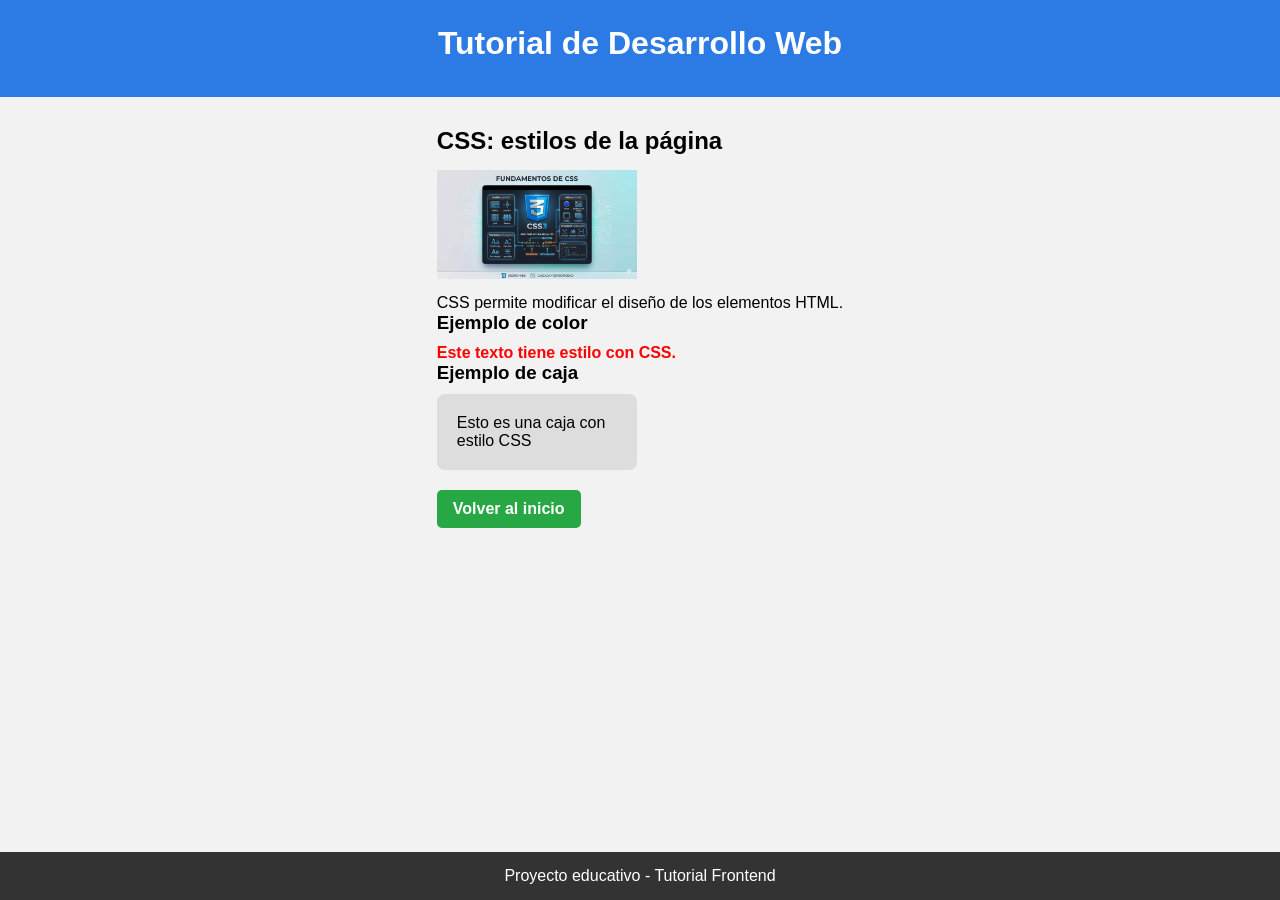
==== css.html @ eda2c2cf "Tutorial" ====
<!DOCTYPE html>
<html lang="es">

<head>
<meta charset="UTF-8">
<title>CSS Básico</title>
<link rel="stylesheet" href="styles.css">
</head>

<body>

<header>
<h1>Tutorial de Desarrollo Web</h1>
</header>

<main>

<h2>CSS: estilos de la página</h2>

<img src="img/css.png">

<p>
CSS permite modificar el diseño de los elementos HTML.
</p>

<h3>Ejemplo de color</h3>

<p class="ejemploColor">Este texto tiene estilo con CSS.</p>

<h3>Ejemplo de caja</h3>

<div class="caja">
Esto es una caja con estilo CSS
</div>

<a class="btn" href="index.html">Volver al inicio</a>

</main>

<footer>
<p>Proyecto educativo - Tutorial Frontend</p>
</footer>

</body>
</html>
---- styles.css ----
/* RESET BASICO */

*{
margin:0;
padding:0;
box-sizing:border-box;
}

/* ESTRUCTURA GENERAL */

html, body{
height:100%;
font-family:Arial, Helvetica, sans-serif;
background:#f2f2f2;
}

body{
display:flex;
flex-direction:column;
min-height:100vh;
}

/* HEADER */

header{
background:#2c7be5;
color:white;
text-align:center;
padding:25px;
}

header h1{
margin-bottom:10px;
}

/* CONTENIDO PRINCIPAL */

main{
flex:1;
padding:30px;
max-width:900px;
margin:auto;
}

/* LISTA DEL HOME */

ol{
margin-top:20px;
padding-left:20px;
}

ol li{
margin-bottom:12px;
font-size:18px;
}

/* ENLACES */

a{
color:#2c7be5;
text-decoration:none;
font-weight:bold;
}

a:hover{
text-decoration:underline;
}

/* SECCIONES DE CONTENIDO */

section{
background:white;
padding:20px;
margin-bottom:20px;
border-radius:8px;
box-shadow:0px 2px 5px rgba(0,0,0,0.1);
}

/* IMAGENES */

img{
width:200px;
margin:15px 0;
display:block;
}

/* BOTON VOLVER */

.btn{
display:inline-block;
margin-top:20px;
padding:10px 16px;
background:#28a745;
color:white;
border-radius:5px;
}

.btn:hover{
background:#1e7e34;
}

/* EJEMPLOS CSS */

.ejemploColor{
color:red;
font-weight:bold;
margin-top:10px;
}

.caja{
background:#ddd;
padding:20px;
border-radius:8px;
width:200px;
margin-top:10px;
}

/* BOTONES JS */

button{
margin-top:15px;
padding:10px 15px;
background:#ff9800;
color:white;
border:none;
border-radius:5px;
cursor:pointer;
}

button:hover{
background:#e68900;
}

/* FOOTER */

footer{
background:#333;
color:white;
text-align:center;
padding:15px;
margin-top:auto;
}
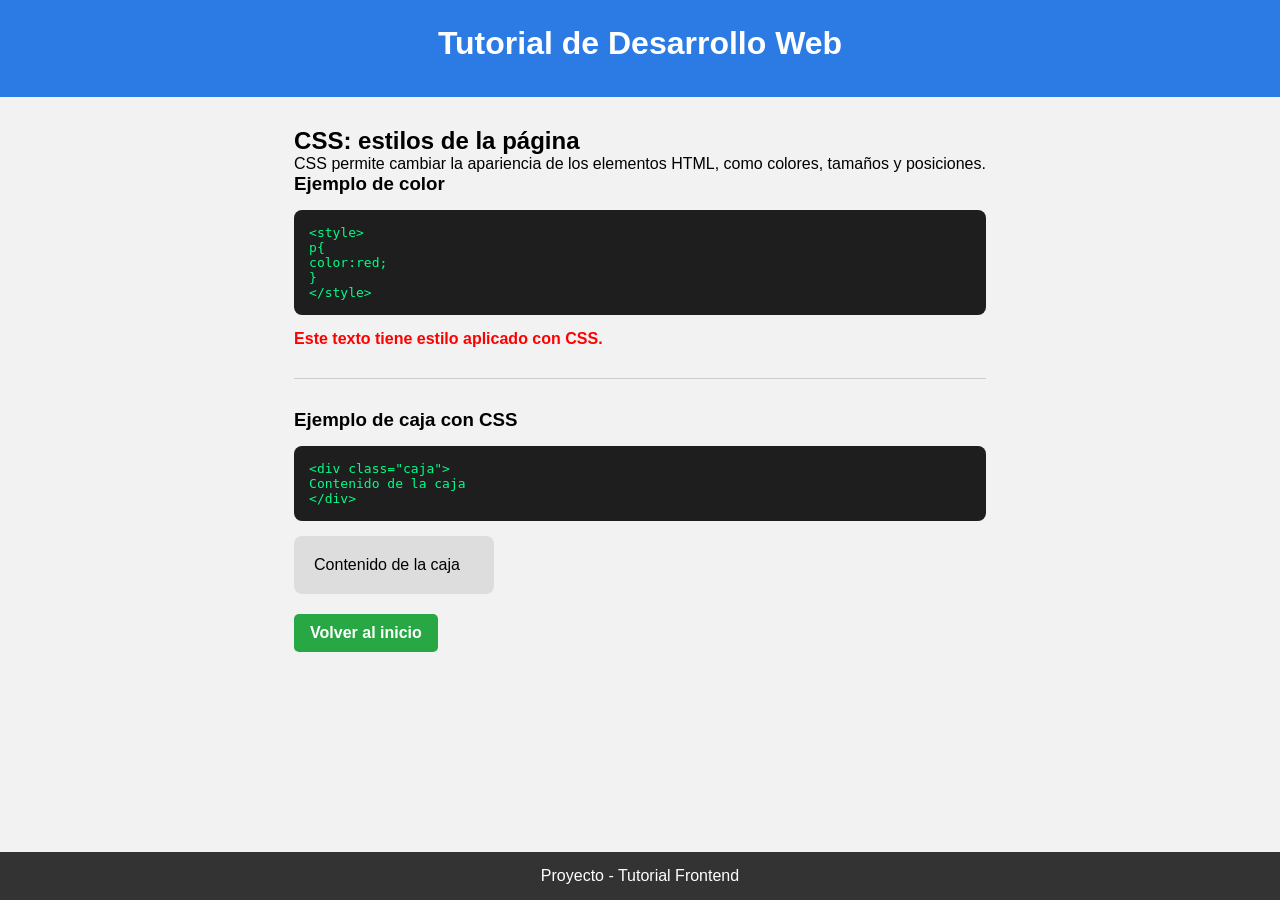
==== commit 3fcad966: "tutorial 2" ====
--- a/css.html
+++ b/css.html
@@ -2,9 +2,11 @@
 <html lang="es">
 
 <head>
+
 <meta charset="UTF-8">
 <title>CSS Básico</title>
 <link rel="stylesheet" href="styles.css">
+
 </head>
 
 <body>
@@ -17,20 +19,35 @@
 
 <h2>CSS: estilos de la página</h2>
 
-<img src="img/css.png">
-
 <p>
-CSS permite modificar el diseño de los elementos HTML.
+CSS permite cambiar la apariencia de los elementos HTML,
+como colores, tamaños y posiciones.
 </p>
 
 <h3>Ejemplo de color</h3>
 
-<p class="ejemploColor">Este texto tiene estilo con CSS.</p>
+<pre>
+&lt;style&gt;
+p{
+color:red;
+}
+&lt;/style&gt;
+</pre>
 
-<h3>Ejemplo de caja</h3>
+<p class="ejemploColor">Este texto tiene estilo aplicado con CSS.</p>
+
+<hr>
+
+<h3>Ejemplo de caja con CSS</h3>
+
+<pre>
+&lt;div class="caja"&gt;
+Contenido de la caja
+&lt;/div&gt;
+</pre>
 
 <div class="caja">
-Esto es una caja con estilo CSS
+Contenido de la caja
 </div>
 
 <a class="btn" href="index.html">Volver al inicio</a>
@@ -38,8 +55,9 @@
 </main>
 
 <footer>
-<p>Proyecto educativo - Tutorial Frontend</p>
+<p>Proyecto - Tutorial Frontend</p>
 </footer>
 
 </body>
+
 </html>
--- a/styles.css
+++ b/styles.css
@@ -139,4 +139,35 @@
 text-align:center;
 padding:15px;
 margin-top:auto;
+}
+
+/* BLOQUES DE CODIGO */
+
+pre{
+
+background:#1e1e1e;
+color:#00ff88;
+
+padding:15px;
+
+border-radius:8px;
+
+margin:15px 0;
+
+font-family:monospace;
+
+overflow-x:auto;
+
+}
+
+/* LINEA SEPARADORA */
+
+hr{
+
+margin:30px 0;
+
+border:none;
+
+border-top:1px solid #ccc;
+
 }
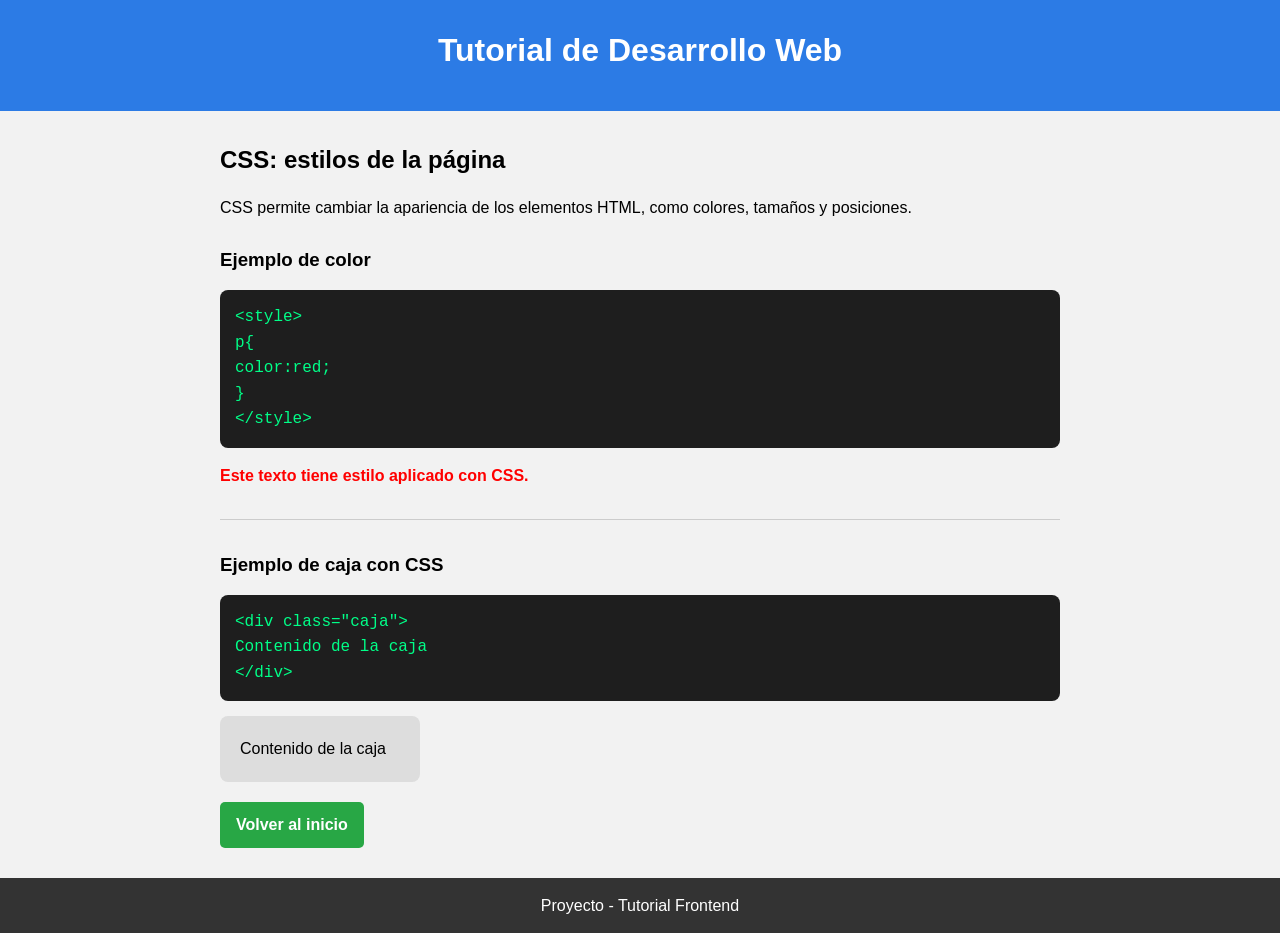
==== commit ead28814: "add setup responsive" ====
--- a/css.html
+++ b/css.html
@@ -4,6 +4,7 @@
 <head>
 
 <meta charset="UTF-8">
+<meta name="viewport" content="width=device-width, initial-scale=1.0">
 <title>CSS Básico</title>
 <link rel="stylesheet" href="styles.css">
 
--- a/styles.css
+++ b/styles.css
@@ -1,4 +1,4 @@
-/* RESET BASICO */
+/* RESET GENERAL */
 
 *{
 margin:0;
@@ -6,13 +6,17 @@
 box-sizing:border-box;
 }
 
-/* ESTRUCTURA GENERAL */
+/* CONFIGURACION GENERAL */
 
 html, body{
 height:100%;
 font-family:Arial, Helvetica, sans-serif;
 background:#f2f2f2;
-}
+font-size:16px;
+line-height:1.6;
+}
+
+/* LAYOUT PRINCIPAL */
 
 body{
 display:flex;
@@ -33,28 +37,46 @@
 margin-bottom:10px;
 }
 
-/* CONTENIDO PRINCIPAL */
+/* CONTENIDO */
 
 main{
+
 flex:1;
+
 padding:30px;
+
 max-width:900px;
+
 margin:auto;
-}
-
-/* LISTA DEL HOME */
+
+width:90%;
+
+}
+
+/* TITULOS */
+
+h2{
+margin-bottom:15px;
+}
+
+h3{
+margin-top:25px;
+margin-bottom:10px;
+}
+
+/* LISTAS */
 
 ol{
-margin-top:20px;
 padding-left:20px;
+margin-top:15px;
 }
 
 ol li{
-margin-bottom:12px;
+margin-bottom:10px;
 font-size:18px;
 }
 
-/* ENLACES */
+/* LINKS */
 
 a{
 color:#2c7be5;
@@ -66,33 +88,82 @@
 text-decoration:underline;
 }
 
-/* SECCIONES DE CONTENIDO */
-
-section{
-background:white;
-padding:20px;
-margin-bottom:20px;
-border-radius:8px;
-box-shadow:0px 2px 5px rgba(0,0,0,0.1);
-}
-
-/* IMAGENES */
+/* IMAGENES RESPONSIVE */
 
 img{
-width:200px;
+max-width:100%;
+height:auto;
 margin:15px 0;
 display:block;
 }
 
+/* BLOQUES DE CODIGO */
+
+pre{
+
+background:#1e1e1e;
+color:#00ff88;
+
+padding:15px;
+
+border-radius:8px;
+
+font-family:monospace;
+
+overflow-x:auto;
+
+margin:15px 0;
+
+}
+
+/* SEPARADOR */
+
+hr{
+margin:30px 0;
+border:none;
+border-top:1px solid #ccc;
+}
+
+/* BOTONES */
+
+button{
+
+margin-top:15px;
+
+padding:10px 15px;
+
+background:#ff9800;
+
+color:white;
+
+border:none;
+
+border-radius:5px;
+
+cursor:pointer;
+
+}
+
+button:hover{
+background:#e68900;
+}
+
 /* BOTON VOLVER */
 
 .btn{
+
 display:inline-block;
+
 margin-top:20px;
+
 padding:10px 16px;
+
 background:#28a745;
-color:white;
+
+color:white;
+
 border-radius:5px;
+
 }
 
 .btn:hover{
@@ -115,59 +186,58 @@
 margin-top:10px;
 }
 
-/* BOTONES JS */
+/* FOOTER */
+
+footer{
+
+background:#333;
+
+color:white;
+
+text-align:center;
+
+padding:15px;
+
+margin-top:auto;
+
+}
+
+/* RESPONSIVE */
+
+@media (max-width:768px){
+
+header{
+padding:18px;
+}
+
+header h1{
+font-size:22px;
+}
+
+main{
+padding:20px;
+width:95%;
+}
+
+h2{
+font-size:20px;
+}
+
+h3{
+font-size:18px;
+}
+
+ol li{
+font-size:16px;
+}
 
 button{
-margin-top:15px;
-padding:10px 15px;
-background:#ff9800;
-color:white;
-border:none;
-border-radius:5px;
-cursor:pointer;
-}
-
-button:hover{
-background:#e68900;
-}
-
-/* FOOTER */
-
-footer{
-background:#333;
-color:white;
+width:100%;
+}
+
+.btn{
+display:block;
 text-align:center;
-padding:15px;
-margin-top:auto;
-}
-
-/* BLOQUES DE CODIGO */
-
-pre{
-
-background:#1e1e1e;
-color:#00ff88;
-
-padding:15px;
-
-border-radius:8px;
-
-margin:15px 0;
-
-font-family:monospace;
-
-overflow-x:auto;
-
-}
-
-/* LINEA SEPARADORA */
-
-hr{
-
-margin:30px 0;
-
-border:none;
-
-border-top:1px solid #ccc;
+}
 
 }
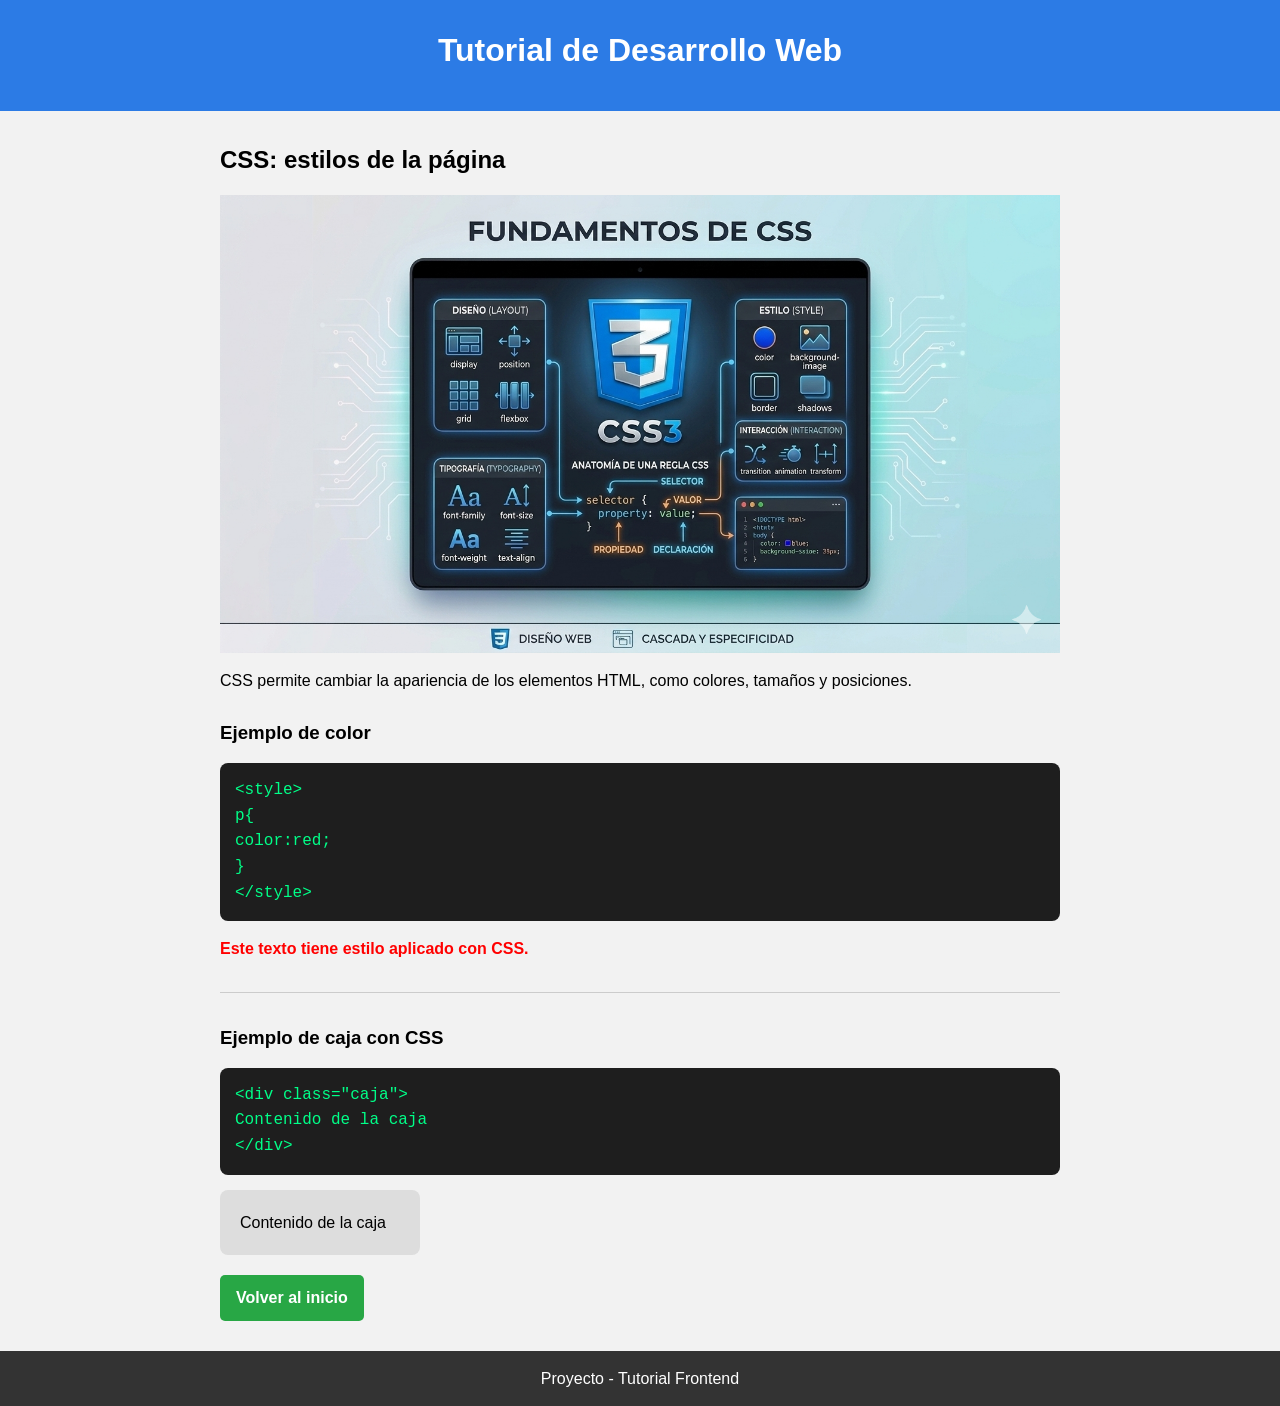
==== commit 560613dd: "add setup responsive" ====
--- a/css.html
+++ b/css.html
@@ -19,6 +19,7 @@
 <main>
 
 <h2>CSS: estilos de la página</h2>
+<img src="img/css.png" alt="Logo CSS">
 
 <p>
 CSS permite cambiar la apariencia de los elementos HTML,
